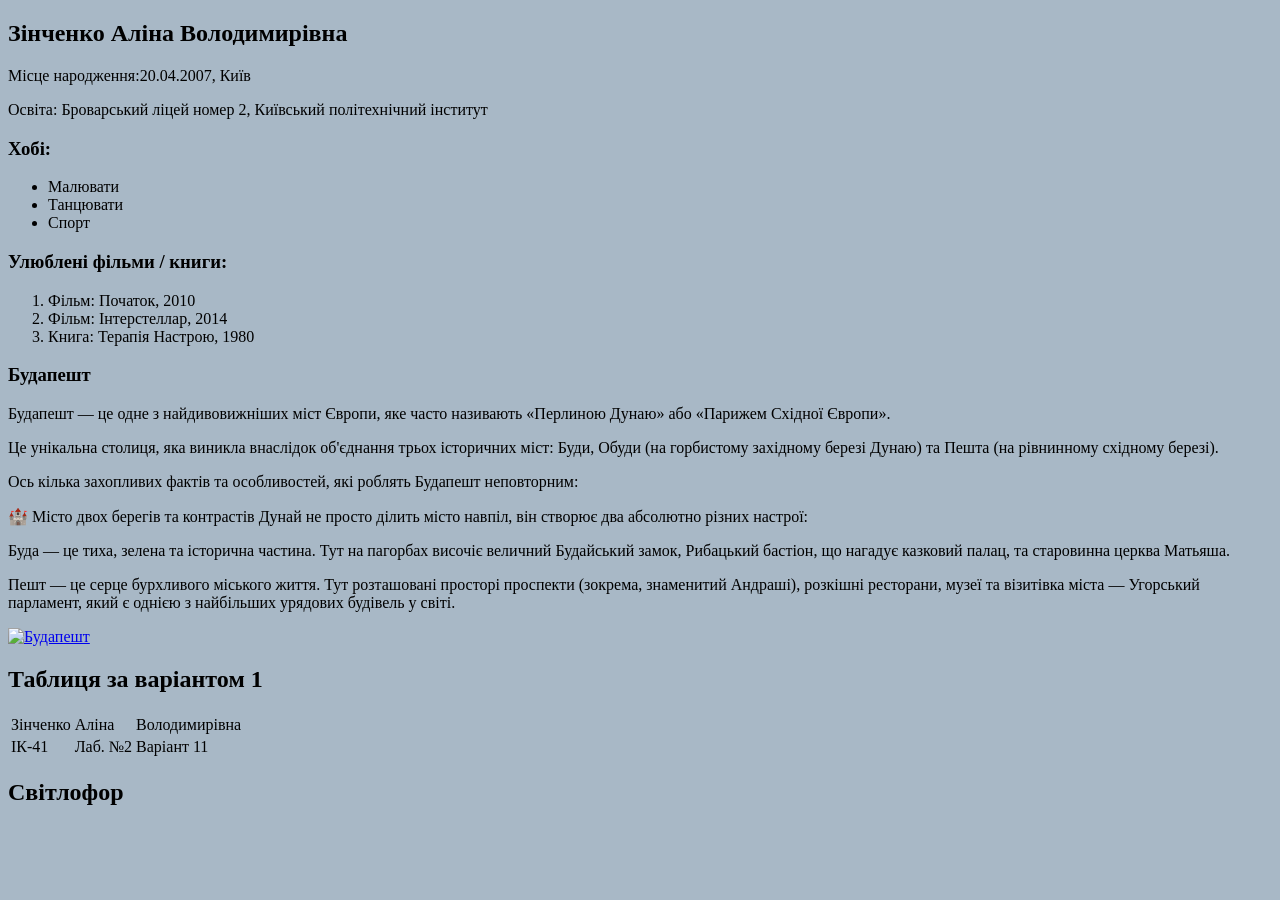
==== index.html @ 38a8f8d8 "lab_2" ====
<!DOCTYPE html>
<html lang="uk">
<head>
    <meta charset="UTF-8">
    <meta name="viewport" content="width=device-width, initial-scale=1.0">
    <meta name="keywords" content="Будапешт, біографія, хобі, улюблені фільми>">
    <meta name="description" content="Моє улюблене місто Будапешт">
    <title>Зінченко А.В., IK-41</title>
    <style>
        body {
            background-color: rgb(168, 184, 198);
        }
    </style>
</head>
<body>
    <h2>Зінченко Аліна Володимирівна</h2>

    <p>Місце народження:20.04.2007, Київ</p>

    <p>Освіта: Броварський ліцей номер 2, Київський політехнічний інститут</p>

    <h3>Хобі:</h3>
    <ul>
        <li>Малювати</li>
        <li>Танцювати</li>
        <li>Спорт</li>
    </ul>

    <h3>Улюблені фільми / книги:</h3>
    <ol>
        <li>Фільм: Початок, 2010</li>
        <li>Фільм: Інтерстеллар, 2014</li>
        <li>Книга: Терапія Настрою, 1980</li>
    </ol>

  
    <h3>Будапешт</h3>
    <p>Будапешт — це одне з найдивовижніших міст Європи, яке часто називають «Перлиною Дунаю» або «Парижем Східної Європи».</p>
    <p> Це унікальна столиця, яка виникла внаслідок об'єднання трьох історичних міст: Буди, Обуди (на горбистому західному березі Дунаю) та Пешта (на рівнинному східному березі).</p>
    <p>Ось кілька захопливих фактів та особливостей, які роблять Будапешт неповторним:</p>
    <p>🏰 Місто двох берегів та контрастів Дунай не просто ділить місто навпіл, він створює два абсолютно різних настрої:</p>
    <p>Буда — це тиха, зелена та історична частина. Тут на пагорбах височіє величний Будайський замок, Рибацький бастіон, що нагадує казковий палац, та старовинна церква Матьяша.</p>
    <p>Пешт — це серце бурхливого міського життя. Тут розташовані просторі проспекти (зокрема, знаменитий Андраші), розкішні ресторани, музеї та візитівка міста — Угорський парламент, який є однією з найбільших урядових будівель у світі.</p>

    <p>
        <a href="https://budapest.hu/en" target="_blank">
            <img src="https://upload.wikimedia.org/wikipedia/commons/c/cd/Parlement_van_Boedapest_gelegen_aan_de_Donau.jpg?utm_source=uk.wikivoyage.org&utm_campaign=index&utm_content=original" alt="Будапешт" width="600">
        </a>
    </p>


    <main class="container">
    <section class="task-section">
        <h2> Таблиця за варіантом 1</h2>
        <table>

            <tr class="row-1">
                <td>Зінченко</td>
                <td>Аліна</td>
                <td>Володимирівна</td>

                <td rowspan="2"> </td>
                <td colspan="2" class="nested-container-cell">
                    <table>
                        <tr><td> </td></tr>
                        <tr><td> </td></tr>
                    </table>
                </td>
                <td rowspan="2"> </td>
                <td rowspan="2"> </td>
            </tr>

            <tr class="row-2">
                <td>ІК-41</td>
                <td>Лаб. №2</td>
                <td>Варіант 11</td>
            </tr>
        </table>
    </section>

    <section class="task-section">
        <h2>Світлофор</h2>
        <div class="traffic-light">
            <div class="light red"></div>
            <div class="light yellow"></div>
            <div class="light green"></div>
        </div>
    </section>
</main>

</body>
</html>
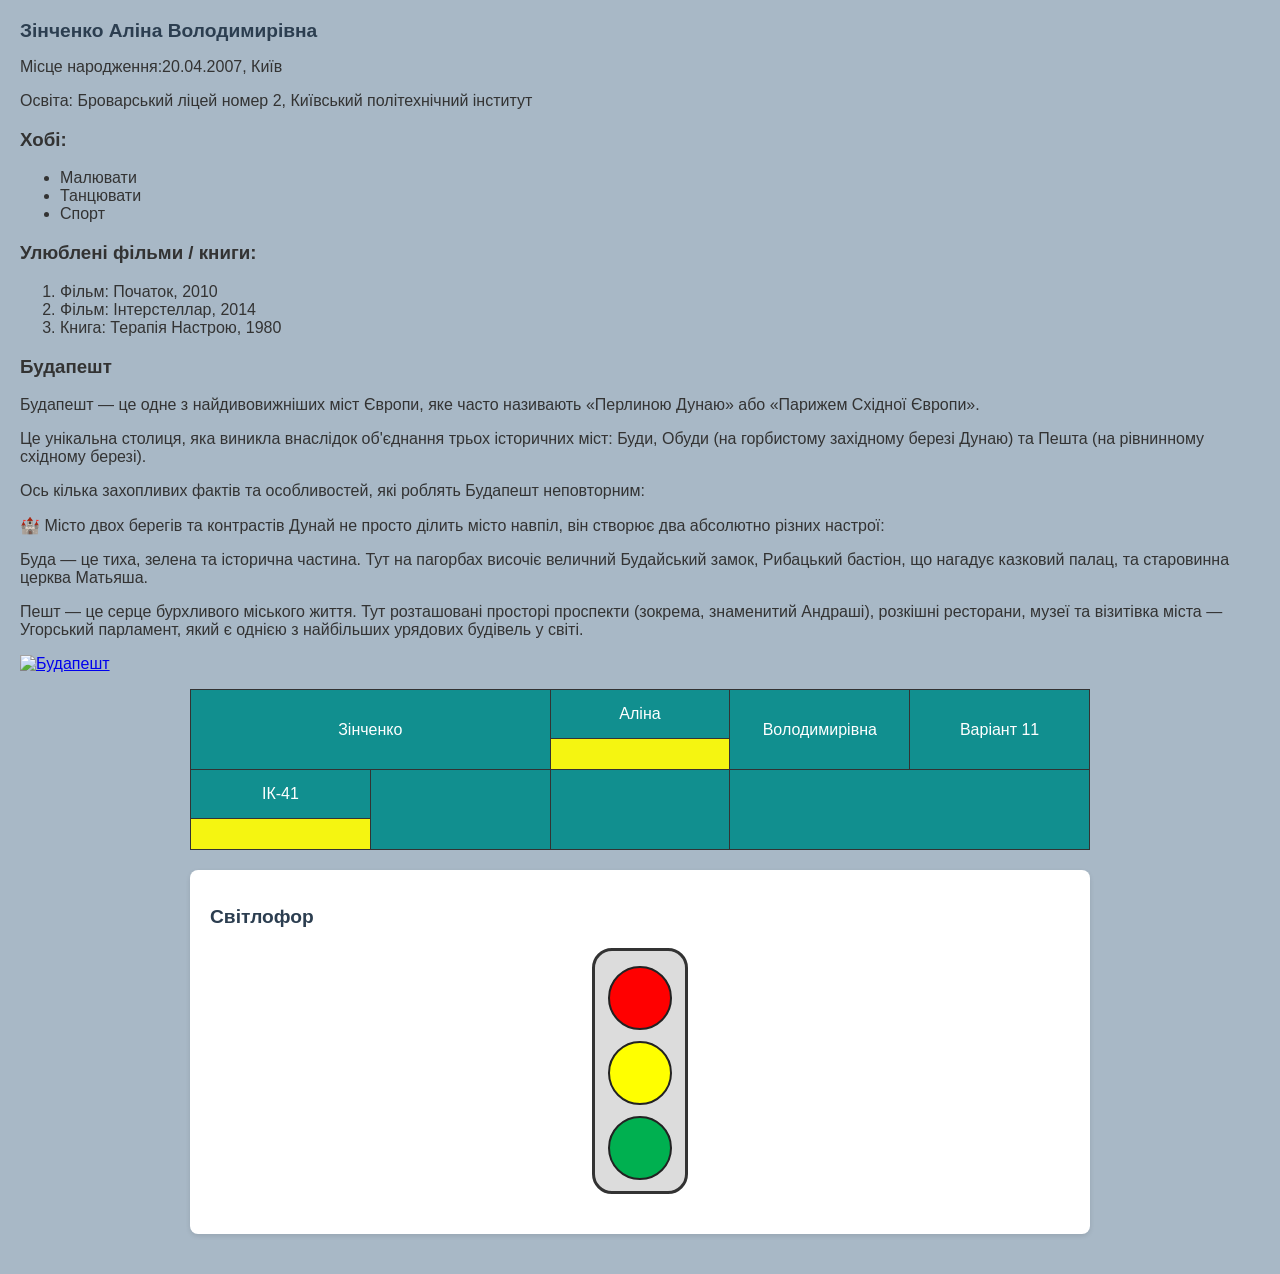
==== commit 3e6121e8: "correct" ====
--- a/index.html
+++ b/index.html
@@ -1,92 +1,93 @@
-<!DOCTYPE html>
-<html lang="uk">
-<head>
-    <meta charset="UTF-8">
-    <meta name="viewport" content="width=device-width, initial-scale=1.0">
-    <meta name="keywords" content="Будапешт, біографія, хобі, улюблені фільми>">
-    <meta name="description" content="Моє улюблене місто Будапешт">
-    <title>Зінченко А.В., IK-41</title>
-    <style>
-        body {
-            background-color: rgb(168, 184, 198);
-        }
-    </style>
-</head>
-<body>
-    <h2>Зінченко Аліна Володимирівна</h2>
-
-    <p>Місце народження:20.04.2007, Київ</p>
-
-    <p>Освіта: Броварський ліцей номер 2, Київський політехнічний інститут</p>
-
-    <h3>Хобі:</h3>
-    <ul>
-        <li>Малювати</li>
-        <li>Танцювати</li>
-        <li>Спорт</li>
-    </ul>
-
-    <h3>Улюблені фільми / книги:</h3>
-    <ol>
-        <li>Фільм: Початок, 2010</li>
-        <li>Фільм: Інтерстеллар, 2014</li>
-        <li>Книга: Терапія Настрою, 1980</li>
-    </ol>
-
-  
-    <h3>Будапешт</h3>
-    <p>Будапешт — це одне з найдивовижніших міст Європи, яке часто називають «Перлиною Дунаю» або «Парижем Східної Європи».</p>
-    <p> Це унікальна столиця, яка виникла внаслідок об'єднання трьох історичних міст: Буди, Обуди (на горбистому західному березі Дунаю) та Пешта (на рівнинному східному березі).</p>
-    <p>Ось кілька захопливих фактів та особливостей, які роблять Будапешт неповторним:</p>
-    <p>🏰 Місто двох берегів та контрастів Дунай не просто ділить місто навпіл, він створює два абсолютно різних настрої:</p>
-    <p>Буда — це тиха, зелена та історична частина. Тут на пагорбах височіє величний Будайський замок, Рибацький бастіон, що нагадує казковий палац, та старовинна церква Матьяша.</p>
-    <p>Пешт — це серце бурхливого міського життя. Тут розташовані просторі проспекти (зокрема, знаменитий Андраші), розкішні ресторани, музеї та візитівка міста — Угорський парламент, який є однією з найбільших урядових будівель у світі.</p>
-
-    <p>
-        <a href="https://budapest.hu/en" target="_blank">
-            <img src="https://upload.wikimedia.org/wikipedia/commons/c/cd/Parlement_van_Boedapest_gelegen_aan_de_Donau.jpg?utm_source=uk.wikivoyage.org&utm_campaign=index&utm_content=original" alt="Будапешт" width="600">
-        </a>
-    </p>
-
-
-    <main class="container">
-    <section class="task-section">
-        <h2> Таблиця за варіантом 1</h2>
-        <table>
-
-            <tr class="row-1">
-                <td>Зінченко</td>
-                <td>Аліна</td>
-                <td>Володимирівна</td>
-
-                <td rowspan="2"> </td>
-                <td colspan="2" class="nested-container-cell">
-                    <table>
-                        <tr><td> </td></tr>
-                        <tr><td> </td></tr>
-                    </table>
-                </td>
-                <td rowspan="2"> </td>
-                <td rowspan="2"> </td>
-            </tr>
-
-            <tr class="row-2">
-                <td>ІК-41</td>
-                <td>Лаб. №2</td>
-                <td>Варіант 11</td>
-            </tr>
-        </table>
-    </section>
-
-    <section class="task-section">
-        <h2>Світлофор</h2>
-        <div class="traffic-light">
-            <div class="light red"></div>
-            <div class="light yellow"></div>
-            <div class="light green"></div>
-        </div>
-    </section>
-</main>
-
-</body>
-</html>
+<!DOCTYPE html>
+<html lang="uk">
+<head>
+    <meta charset="UTF-8">
+    <meta name="viewport" content="width=device-width, initial-scale=1.0">
+    <meta name="keywords" content="Будапешт, біографія, хобі, улюблені фільми>">
+    <meta name="description" content="Моє улюблене місто Будапешт">
+    <title>Зінченко А.В., IK-41</title>
+    
+    <link rel="stylesheet" href="style.css">
+</head>
+<body>
+    <h2>Зінченко Аліна Володимирівна</h2>
+
+    <p>Місце народження:20.04.2007, Київ</p>
+
+    <p>Освіта: Броварський ліцей номер 2, Київський політехнічний інститут</p>
+
+    <h3>Хобі:</h3>
+    <ul>
+        <li>Малювати</li>
+        <li>Танцювати</li>
+        <li>Спорт</li>
+    </ul>
+
+    <h3>Улюблені фільми / книги:</h3>
+    <ol>
+        <li>Фільм: Початок, 2010</li>
+        <li>Фільм: Інтерстеллар, 2014</li>
+        <li>Книга: Терапія Настрою, 1980</li>
+    </ol>
+
+  
+    <h3>Будапешт</h3>
+    <p>Будапешт — це одне з найдивовижніших міст Європи, яке часто називають «Перлиною Дунаю» або «Парижем Східної Європи».</p>
+    <p> Це унікальна столиця, яка виникла внаслідок об'єднання трьох історичних міст: Буди, Обуди (на горбистому західному березі Дунаю) та Пешта (на рівнинному східному березі).</p>
+    <p>Ось кілька захопливих фактів та особливостей, які роблять Будапешт неповторним:</p>
+    <p>🏰 Місто двох берегів та контрастів Дунай не просто ділить місто навпіл, він створює два абсолютно різних настрої:</p>
+    <p>Буда — це тиха, зелена та історична частина. Тут на пагорбах височіє величний Будайський замок, Рибацький бастіон, що нагадує казковий палац, та старовинна церква Матьяша.</p>
+    <p>Пешт — це серце бурхливого міського життя. Тут розташовані просторі проспекти (зокрема, знаменитий Андраші), розкішні ресторани, музеї та візитівка міста — Угорський парламент, який є однією з найбільших урядових будівель у світі.</p>
+
+    <p>
+        <a href="https://budapest.hu/en" target="_blank">
+            <img src="https://upload.wikimedia.org/wikipedia/commons/c/cd/Parlement_van_Boedapest_gelegen_aan_de_Donau.jpg?utm_source=uk.wikivoyage.org&utm_campaign=index&utm_content=original" alt="Будапешт" width="600">
+        </a>
+    </p>
+
+
+<main class="container">
+   <table class="variant-table">
+    <tr>
+        <td colspan="2" rowspan="2" class="row-1">
+            Зінченко
+        </td>
+        <td class="row-1">
+            Аліна
+        </td>
+        <td rowspan="2" class="row-1">
+            Володимирівна
+        </td>
+        <td rowspan="2" class="row-1">
+            Варіант 11
+        </td>
+    </tr>
+    <tr>
+        <td class="row-2"></td>
+    </tr>
+    <tr>
+        <td class="row-1">
+            ІК-41
+        </td>
+        <td rowspan="2" class="row-1"></td>
+        <td rowspan="2" class="row-1"></td>
+        <td colspan="2" rowspan="2" class="row-1"></td>
+    </tr>
+    <tr>
+        <td class="row-2"></td>
+    </tr>
+  </table>
+
+
+    <section class="task-section">
+        <h2>Світлофор</h2>
+        <div class="traffic-light">
+            <div class="light red"></div>
+            <div class="light yellow"></div>
+            <div class="light green"></div>
+        </div>
+    </section>
+</main>
+
+</body>
+</html>
--- a/style.css
+++ b/style.css
@@ -0,0 +1,126 @@
+
+body {
+font-family: Arial, sans-serif;
+margin: 20px;
+background-color:  rgb(168, 184, 198);
+color: #333;
+}
+
+.container {
+max-width: 900px;
+margin: 0 auto;
+
+}
+
+.task-section {
+margin-bottom: 40px;
+margin-top: 20px;
+background: #fff;
+padding: 20px;
+border-radius: 8px;
+box-shadow: 0 2px 5px rgba(0,0,0,0.1);
+}
+
+h2 {
+font-size: 1.2rem;
+margin-bottom: 15px;
+color: #2c3e50;
+}
+
+.task-section {
+  margin-bottom: 40px;
+  margin-top: 20px;
+  background: #fff;
+  padding: 20px;
+  border-radius: 8px;
+  box-shadow: 0 2px 5px rgba(0,0,0,0.1);
+}
+
+h2 {
+  font-size: 1.2rem;
+  margin-bottom: 15px;
+  color: #2c3e50;
+}
+
+table {
+  width: 100%;
+  border-collapse: collapse;
+  table-layout: fixed;
+}
+
+table, th, td {
+  border: 1px solid #333;
+}
+
+td {
+  padding: 15px;
+  text-align: center;
+  vertical-align: middle;
+  transition: background-color 0.3s ease, color 0.3s ease;
+}
+
+td table {
+  width: 100%;
+  height: 100%;
+  border: none;
+}
+
+td table td {
+  border: 1px solid #333;
+  padding: 5px;
+}
+
+td.row-1 {
+  background-color: #118f8f;
+  color: #ffffff; 
+}
+
+td.row-1:hover {
+  background-color: #f5f511;
+  color: #000000;
+}
+
+td.row-2 {
+  background-color: #f5f511;
+  color: #000000;
+}
+
+td.row-2:hover {
+  background-color: #118f8f;
+  color: #ffffff;
+}
+
+.traffic-light {
+position: relative;
+width: 90px;
+height: 240px;
+background-color: #dcdcdc;
+border: 3px solid #333;
+border-radius: 20px;
+margin: 20px auto;
+}
+
+.light {
+position: absolute;
+width: 60px;
+height: 60px;
+border-radius: 50%;
+border: 2px solid #222;
+left: 50%;
+transform: translateX(-50%);
+}
+
+.red {
+background-color: #ff0000;
+top: 15px;
+}
+
+.yellow {
+background-color: #ffff00;
+top: 90px;
+}
+
+.green {
+background-color: #00b050;
+top: 165px;
+}
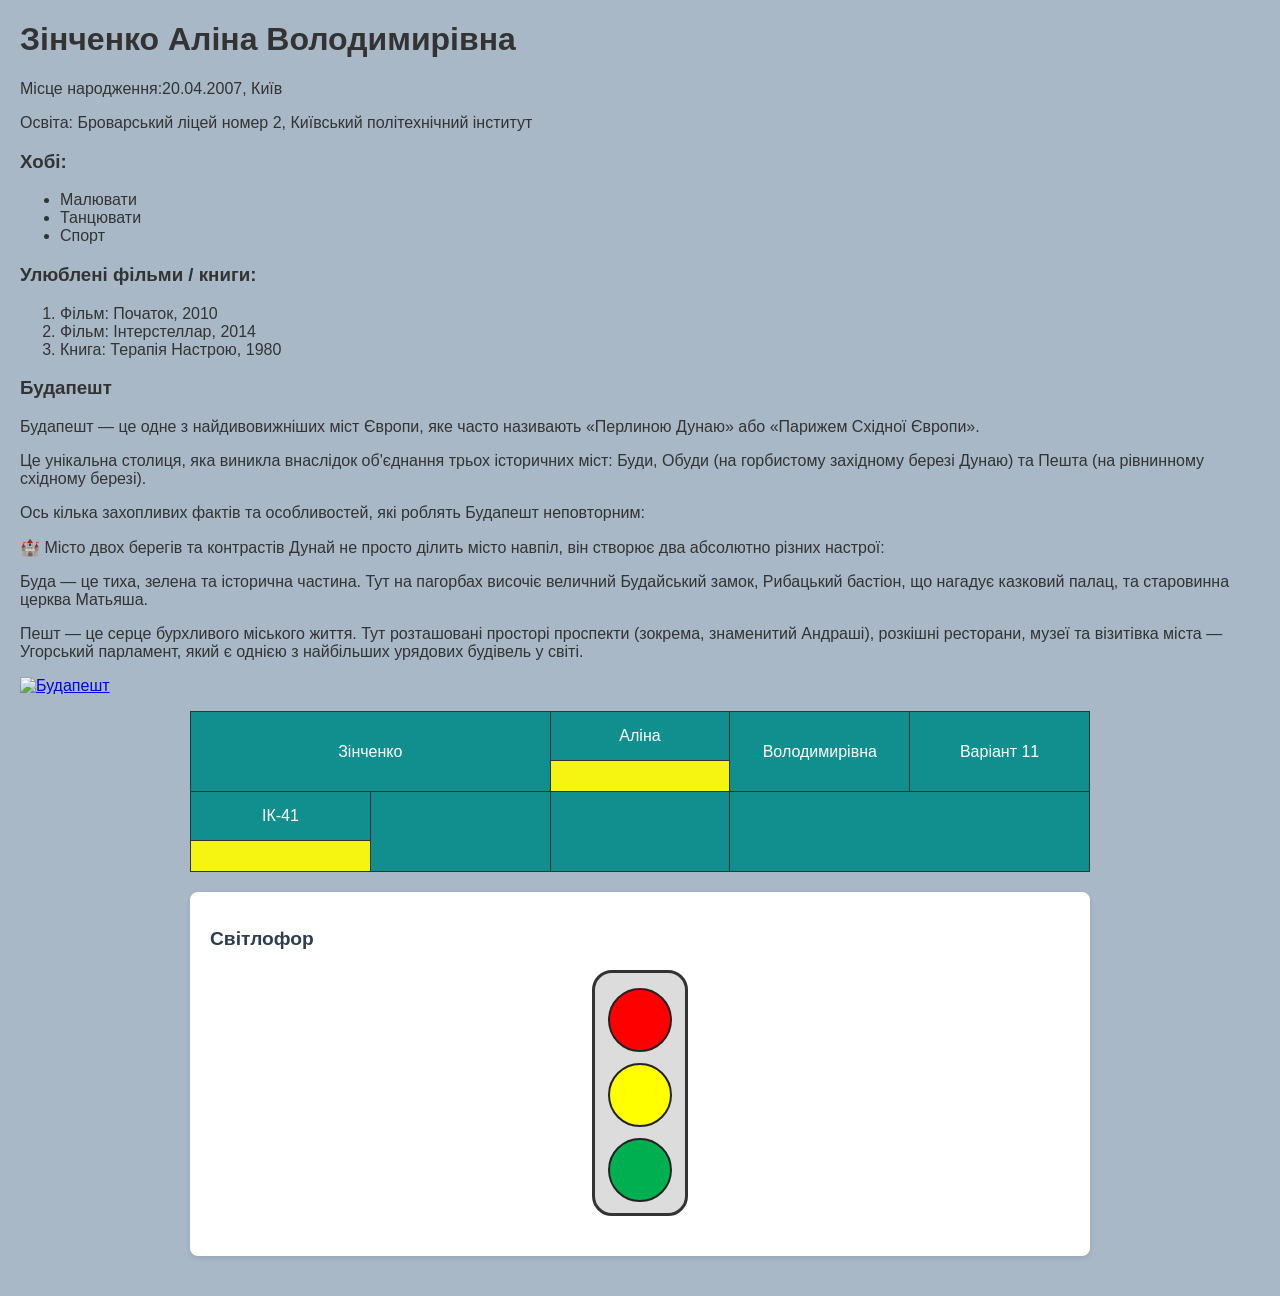
==== commit 94967747: "h1" ====
--- a/index.html
+++ b/index.html
@@ -10,7 +10,7 @@
     <link rel="stylesheet" href="style.css">
 </head>
 <body>
-    <h2>Зінченко Аліна Володимирівна</h2>
+    <h1>Зінченко Аліна Володимирівна</h1>
 
     <p>Місце народження:20.04.2007, Київ</p>
 
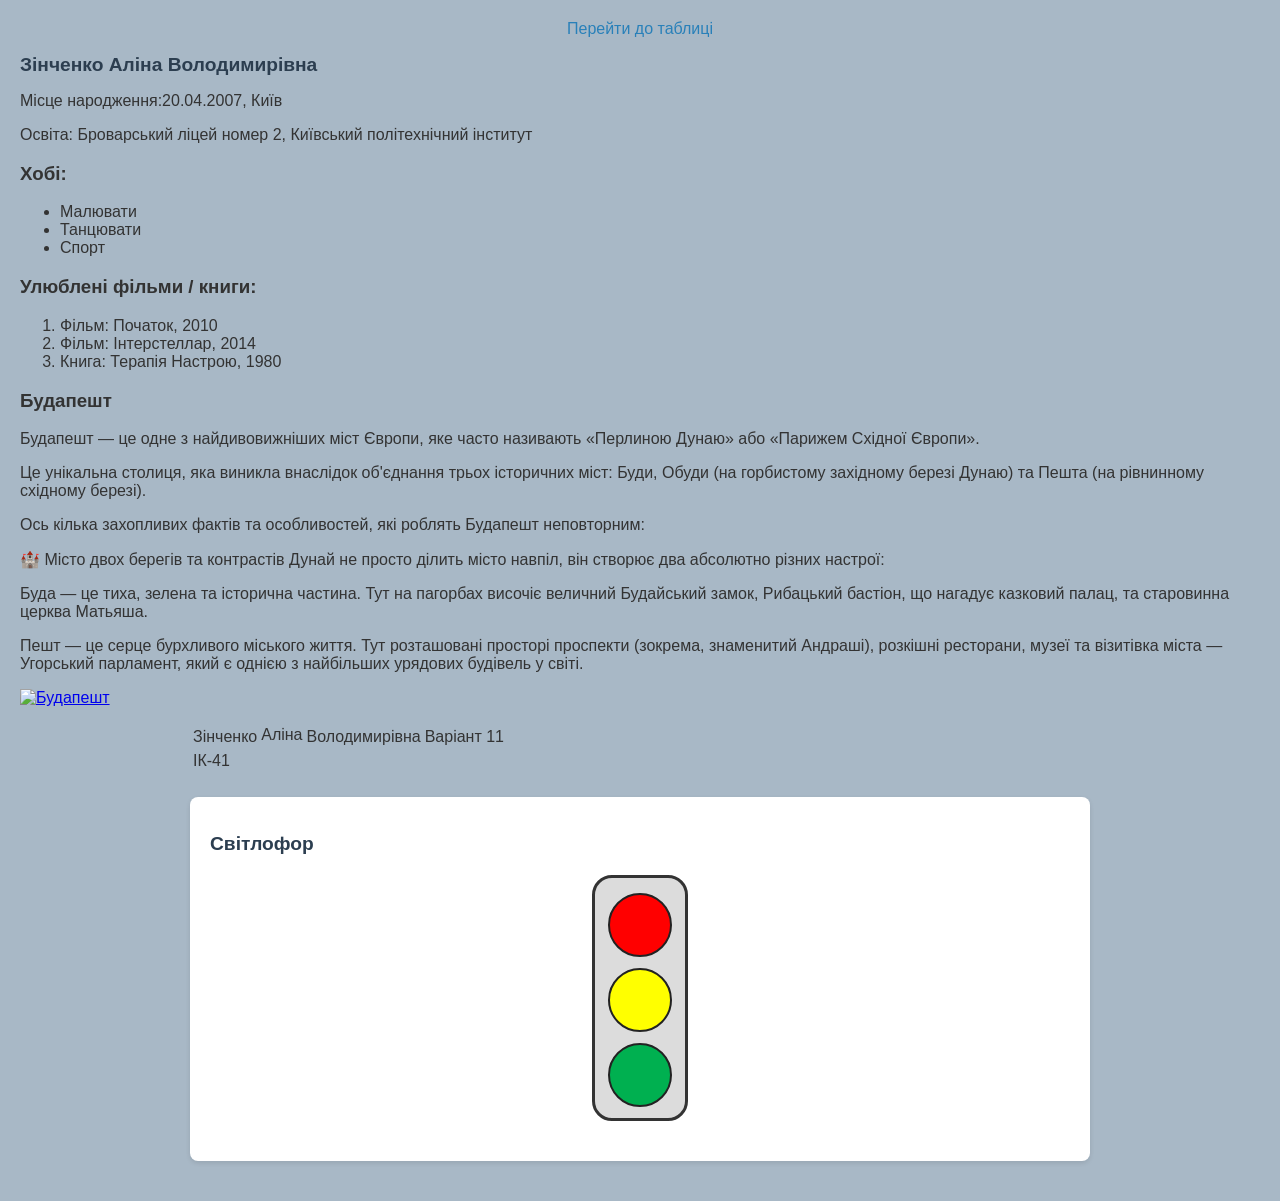
==== commit a8224526: "2_lr" ====
--- a/index.html
+++ b/index.html
@@ -1,93 +1,95 @@
-<!DOCTYPE html>
-<html lang="uk">
-<head>
-    <meta charset="UTF-8">
-    <meta name="viewport" content="width=device-width, initial-scale=1.0">
-    <meta name="keywords" content="Будапешт, біографія, хобі, улюблені фільми>">
-    <meta name="description" content="Моє улюблене місто Будапешт">
-    <title>Зінченко А.В., IK-41</title>
-    
-    <link rel="stylesheet" href="style.css">
-</head>
-<body>
-    <h1>Зінченко Аліна Володимирівна</h1>
-
-    <p>Місце народження:20.04.2007, Київ</p>
-
-    <p>Освіта: Броварський ліцей номер 2, Київський політехнічний інститут</p>
-
-    <h3>Хобі:</h3>
-    <ul>
-        <li>Малювати</li>
-        <li>Танцювати</li>
-        <li>Спорт</li>
-    </ul>
-
-    <h3>Улюблені фільми / книги:</h3>
-    <ol>
-        <li>Фільм: Початок, 2010</li>
-        <li>Фільм: Інтерстеллар, 2014</li>
-        <li>Книга: Терапія Настрою, 1980</li>
-    </ol>
-
-  
-    <h3>Будапешт</h3>
-    <p>Будапешт — це одне з найдивовижніших міст Європи, яке часто називають «Перлиною Дунаю» або «Парижем Східної Європи».</p>
-    <p> Це унікальна столиця, яка виникла внаслідок об'єднання трьох історичних міст: Буди, Обуди (на горбистому західному березі Дунаю) та Пешта (на рівнинному східному березі).</p>
-    <p>Ось кілька захопливих фактів та особливостей, які роблять Будапешт неповторним:</p>
-    <p>🏰 Місто двох берегів та контрастів Дунай не просто ділить місто навпіл, він створює два абсолютно різних настрої:</p>
-    <p>Буда — це тиха, зелена та історична частина. Тут на пагорбах височіє величний Будайський замок, Рибацький бастіон, що нагадує казковий палац, та старовинна церква Матьяша.</p>
-    <p>Пешт — це серце бурхливого міського життя. Тут розташовані просторі проспекти (зокрема, знаменитий Андраші), розкішні ресторани, музеї та візитівка міста — Угорський парламент, який є однією з найбільших урядових будівель у світі.</p>
-
-    <p>
-        <a href="https://budapest.hu/en" target="_blank">
-            <img src="https://upload.wikimedia.org/wikipedia/commons/c/cd/Parlement_van_Boedapest_gelegen_aan_de_Donau.jpg?utm_source=uk.wikivoyage.org&utm_campaign=index&utm_content=original" alt="Будапешт" width="600">
-        </a>
-    </p>
-
-
-<main class="container">
-   <table class="variant-table">
-    <tr>
-        <td colspan="2" rowspan="2" class="row-1">
-            Зінченко
-        </td>
-        <td class="row-1">
-            Аліна
-        </td>
-        <td rowspan="2" class="row-1">
-            Володимирівна
-        </td>
-        <td rowspan="2" class="row-1">
-            Варіант 11
-        </td>
-    </tr>
-    <tr>
-        <td class="row-2"></td>
-    </tr>
-    <tr>
-        <td class="row-1">
-            ІК-41
-        </td>
-        <td rowspan="2" class="row-1"></td>
-        <td rowspan="2" class="row-1"></td>
-        <td colspan="2" rowspan="2" class="row-1"></td>
-    </tr>
-    <tr>
-        <td class="row-2"></td>
-    </tr>
-  </table>
-
-
-    <section class="task-section">
-        <h2>Світлофор</h2>
-        <div class="traffic-light">
-            <div class="light red"></div>
-            <div class="light yellow"></div>
-            <div class="light green"></div>
-        </div>
-    </section>
-</main>
-
-</body>
-</html>
+<!DOCTYPE html>
+<html lang="uk">
+<head>
+    <meta charset="UTF-8">
+    <meta name="viewport" content="width=device-width, initial-scale=1.0">
+    <meta name="keywords" content="Будапешт, біографія, хобі, улюблені фільми">
+    <meta name="description" content="Моє улюблене місто Будапешт">
+    <title>Зінченко А.В., IK-41</title>
+    
+    <link rel="stylesheet" href="style.css">
+</head>
+<body>
+    <a href="table.html" class="table-link">Перейти до таблиці</a>
+
+    <h2>Зінченко Аліна Володимирівна</h2>
+
+    <p>Місце народження:20.04.2007, Київ</p>
+
+    <p>Освіта: Броварський ліцей номер 2, Київський політехнічний інститут</p>
+
+    <h3>Хобі:</h3>
+    <ul>
+        <li>Малювати</li>
+        <li>Танцювати</li>
+        <li>Спорт</li>
+    </ul>
+
+    <h3>Улюблені фільми / книги:</h3>
+    <ol>
+        <li>Фільм: Початок, 2010</li>
+        <li>Фільм: Інтерстеллар, 2014</li>
+        <li>Книга: Терапія Настрою, 1980</li>
+    </ol>
+
+  
+    <h3>Будапешт</h3>
+    <p>Будапешт — це одне з найдивовижніших міст Європи, яке часто називають «Перлиною Дунаю» або «Парижем Східної Європи».</p>
+    <p> Це унікальна столиця, яка виникла внаслідок об'єднання трьох історичних міст: Буди, Обуди (на горбистому західному березі Дунаю) та Пешта (на рівнинному східному березі).</p>
+    <p>Ось кілька захопливих фактів та особливостей, які роблять Будапешт неповторним:</p>
+    <p>🏰 Місто двох берегів та контрастів Дунай не просто ділить місто навпіл, він створює два абсолютно різних настрої:</p>
+    <p>Буда — це тиха, зелена та історична частина. Тут на пагорбах височіє величний Будайський замок, Рибацький бастіон, що нагадує казковий палац, та старовинна церква Матьяша.</p>
+    <p>Пешт — це серце бурхливого міського життя. Тут розташовані просторі проспекти (зокрема, знаменитий Андраші), розкішні ресторани, музеї та візитівка міста — Угорський парламент, який є однією з найбільших урядових будівель у світі.</p>
+
+    <p>
+        <a href="https://budapest.hu/en" target="_blank">
+            <img src="https://upload.wikimedia.org/wikipedia/commons/c/cd/Parlement_van_Boedapest_gelegen_aan_de_Donau.jpg?utm_source=uk.wikivoyage.org&utm_campaign=index&utm_content=original" alt="Будапешт" width="600">
+        </a>
+    </p>
+
+
+<main class="container">
+   <table class="variant-table">
+    <tr>
+        <td colspan="2" rowspan="2" class="row-1">
+            Зінченко
+        </td>
+        <td class="row-1">
+            Аліна
+        </td>
+        <td rowspan="2" class="row-1">
+            Володимирівна
+        </td>
+        <td rowspan="2" class="row-1">
+            Варіант 11
+        </td>
+    </tr>
+    <tr>
+        <td class="row-2"></td>
+    </tr>
+    <tr>
+        <td class="row-1">
+            ІК-41
+        </td>
+        <td rowspan="2" class="row-1"></td>
+        <td rowspan="2" class="row-1"></td>
+        <td colspan="2" rowspan="2" class="row-1"></td>
+    </tr>
+    <tr>
+        <td class="row-2"></td>
+    </tr>
+  </table>
+
+
+    <section class="task-section">
+        <h2>Світлофор</h2>
+        <div class="traffic-light">
+            <div class="light red"></div>
+            <div class="light yellow"></div>
+            <div class="light green"></div>
+        </div>
+    </section>
+</main>
+
+</body>
+</html>
--- a/style.css
+++ b/style.css
@@ -1,126 +1,71 @@
-
-body {
-font-family: Arial, sans-serif;
-margin: 20px;
-background-color:  rgb(168, 184, 198);
-color: #333;
-}
-
-.container {
-max-width: 900px;
-margin: 0 auto;
-
-}
-
-.task-section {
-margin-bottom: 40px;
-margin-top: 20px;
-background: #fff;
-padding: 20px;
-border-radius: 8px;
-box-shadow: 0 2px 5px rgba(0,0,0,0.1);
-}
-
-h2 {
-font-size: 1.2rem;
-margin-bottom: 15px;
-color: #2c3e50;
-}
-
-.task-section {
-  margin-bottom: 40px;
-  margin-top: 20px;
-  background: #fff;
-  padding: 20px;
-  border-radius: 8px;
-  box-shadow: 0 2px 5px rgba(0,0,0,0.1);
-}
-
-h2 {
-  font-size: 1.2rem;
-  margin-bottom: 15px;
-  color: #2c3e50;
-}
-
-table {
-  width: 100%;
-  border-collapse: collapse;
-  table-layout: fixed;
-}
-
-table, th, td {
-  border: 1px solid #333;
-}
-
-td {
-  padding: 15px;
-  text-align: center;
-  vertical-align: middle;
-  transition: background-color 0.3s ease, color 0.3s ease;
-}
-
-td table {
-  width: 100%;
-  height: 100%;
-  border: none;
-}
-
-td table td {
-  border: 1px solid #333;
-  padding: 5px;
-}
-
-td.row-1 {
-  background-color: #118f8f;
-  color: #ffffff; 
-}
-
-td.row-1:hover {
-  background-color: #f5f511;
-  color: #000000;
-}
-
-td.row-2 {
-  background-color: #f5f511;
-  color: #000000;
-}
-
-td.row-2:hover {
-  background-color: #118f8f;
-  color: #ffffff;
-}
-
-.traffic-light {
-position: relative;
-width: 90px;
-height: 240px;
-background-color: #dcdcdc;
-border: 3px solid #333;
-border-radius: 20px;
-margin: 20px auto;
-}
-
-.light {
-position: absolute;
-width: 60px;
-height: 60px;
-border-radius: 50%;
-border: 2px solid #222;
-left: 50%;
-transform: translateX(-50%);
-}
-
-.red {
-background-color: #ff0000;
-top: 15px;
-}
-
-.yellow {
-background-color: #ffff00;
-top: 90px;
-}
-
-.green {
-background-color: #00b050;
-top: 165px;
+body {
+font-family: Arial, sans-serif;
+margin: 20px;
+background-color:  rgb(168, 184, 198);
+color: #333;
+}
+
+.container {
+max-width: 900px;
+margin: 0 auto;
+
+}
+
+.task-section {
+  margin-bottom: 40px;
+  margin-top: 20px;
+  background: #fff;
+  padding: 20px;
+  border-radius: 8px;
+  box-shadow: 0 2px 5px rgba(0,0,0,0.1);
+}
+
+h2 {
+  font-size: 1.2rem;
+  margin-bottom: 15px;
+  color: #2c3e50;
+}
+
+.traffic-light {
+position: relative;
+width: 90px;
+height: 240px;
+background-color: #dcdcdc;
+border: 3px solid #333;
+border-radius: 20px;
+margin: 20px auto;
+}
+
+.light {
+position: absolute;
+width: 60px;
+height: 60px;
+border-radius: 50%;
+border: 2px solid #222;
+left: 50%;
+transform: translateX(-50%);
+}
+
+.red {
+background-color: #ff0000;
+top: 15px;
+}
+
+.yellow {
+background-color: #ffff00;
+top: 90px;
+}
+
+.green {
+background-color: #00b050;
+top: 165px;
+}
+
+.table-link {
+  display: block;
+  text-align: center;
+  margin-top: 20px;
+  font-size: 1rem;
+  color: #2980b9;
+  text-decoration: none;
 }
